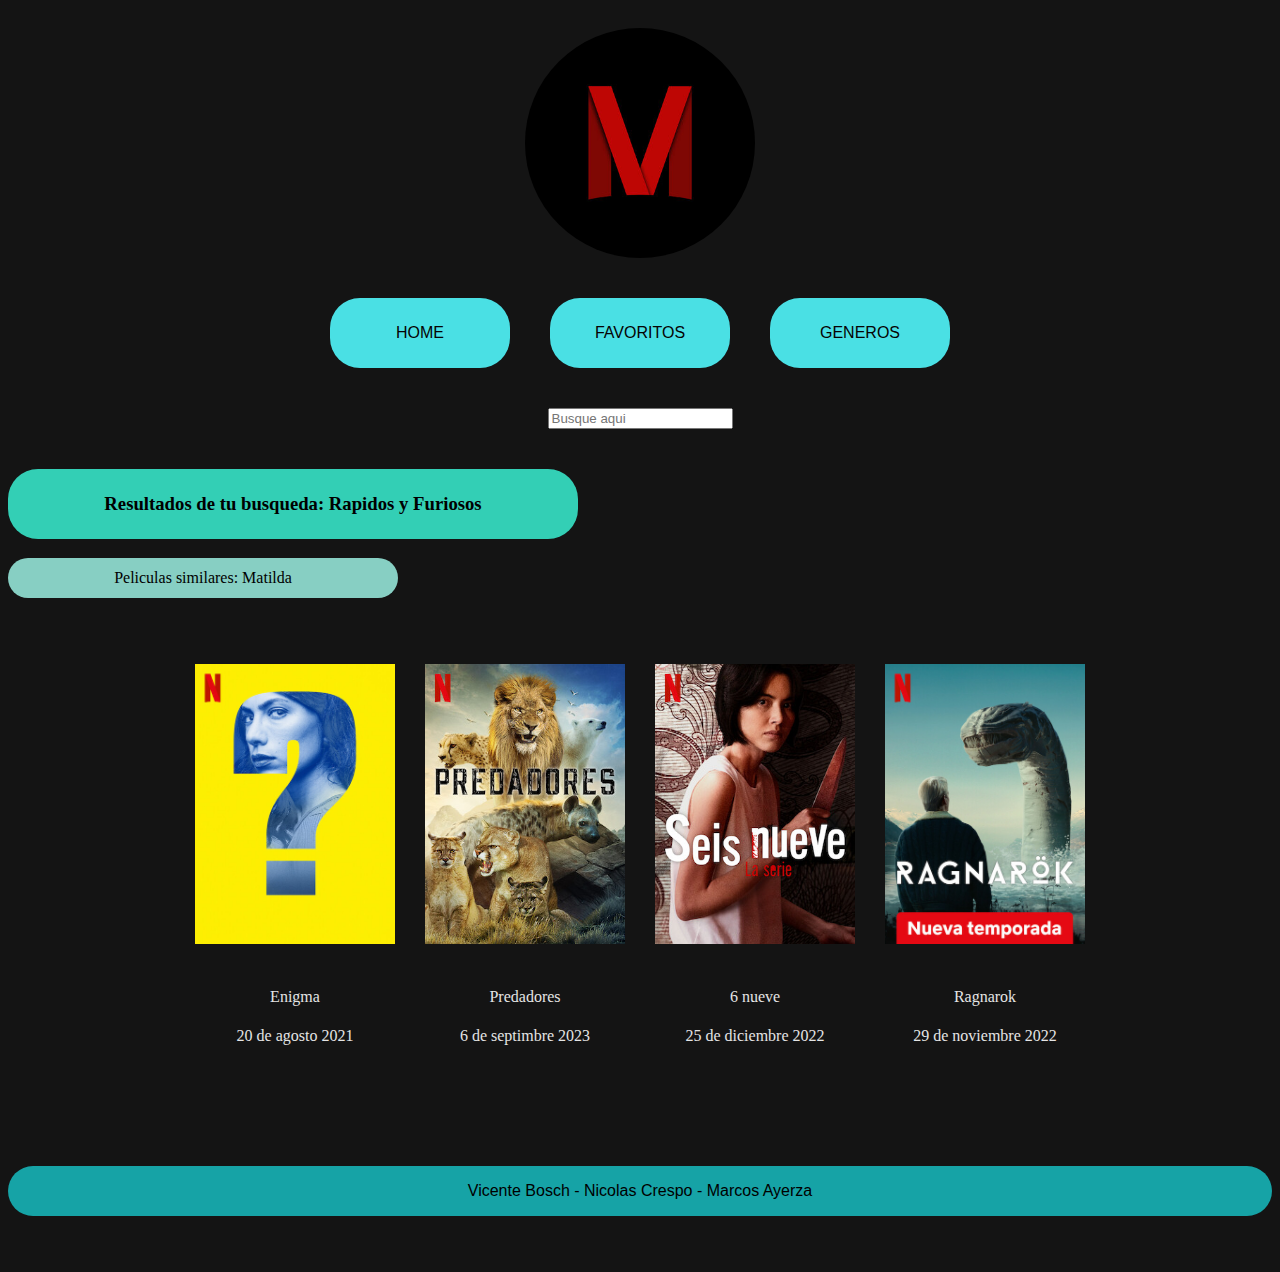
==== busqueda.html @ 16304ff2 "reorganice los archivos" ====
<!DOCTYPE html>
<html lang="en">

<head>
    <meta charset="UTF-8">
    <meta name="viewport" content="width=device-width, initial-scale=1.0">
    <title>Document</title>
    <link rel="stylesheet" href="../css/style.css">
</head>

<body class="fondo">
    <header>
        <section class="header">
            <article class="ubicacionLogo">
                <img class="logo" src="./img/logo.jpeg" alt="logo">
            </article>


            <nav class="navegacion">
                <ul class="nav-ul">
                    <li class="menu"> <a href="./home.html">HOME</a></li>
                    <li class="menu"> <a href="./favoritos.html">FAVORITOS</a></li>
                    <li class="menu"> <a href="./genero.html">GENEROS</a></li>
                </ul>
            </nav>

            <article class="barra">
                <form class="form" action="busqueda.html" method="get">
                    <div>
                        <input type="text" name="busqueda" value="" placeholder="Busque aqui">
                    </div>

                </form>
            </article>

        </section>
    </header>
    <main>
        <h3 class="menuBusqueda">Resultados de tu busqueda: Rapidos y Furiosos</h3>
        <p class="busquedaReco">Peliculas similares: Matilda</p>
        <p class="oculto">No se encontro tu busqueda: Rapidos y Furiosos</p>

        <div class="grupo1">

            <article class="card">
                <a href="./detalleSeries.html">
                    <img class="imagenes" src="./img/ser2.jpeg" alt="">
                </a>
                <p class="texto">Enigma</p>
                <p class="texto">20 de agosto 2021</p>

            </article>
            <article class="card">
                <a href="./detalleSeries.html">
                    <img class="imagenes" src="./img/ser3.jpeg" alt="">
                </a>
                <p class="texto">Predadores</p>
                <p class="texto">6 de septimbre 2023</p>

            </article>
            <article class="card">
                <a href="./detalleSeries.html">
                    <img class="imagenes" src="./img/ser4.jpeg" alt="">
                </a>
                <p class="texto">6 nueve</p>
                <p class="texto">25 de diciembre 2022</p>

            </article>
            <article class="card">
                <a href="./detalleSeries.html">
                    <img class="imagenes" src="./img/ser5.jpeg" alt="">
                </a>
                <p class="texto">Ragnarok</p>
                <p class="texto">29 de noviembre 2022</p>

            </article>
        </div>


    </main>
    <footer>

        <section>
            <article class="nav-ul">
                <p class="footer">Vicente Bosch - Nicolas Crespo - Marcos Ayerza</p>
            </article>
        </section>
    </footer>
</body>

</html>
---- css/style.css ----
/*fondo de la pagina*/

html {
    font-family: Verdana;
    background-color: #141414;
}


/*creando el header*/

.logo {
    margin-top: 20px;
    border-radius: 150px;
    width: 230px;
}

.ubicacionLogo {
    display: flex;
    justify-content: center;
    align-items: center;
}

.navegacion{
    margin-bottom: 40px;
}

.nav-ul {
    list-style: none;
    padding: 0;
    margin: 0;
    display: flex;
    margin-top: 40px;
    margin-bottom: 40px;
    justify-content: center;
    font-family: Arial, sans-serif;
}

.menu {
    margin: 0 20px;
    background-color: #4AE0E4;
    height: 70px;
    width: 180px;
    display: flex;
    justify-content: center;
    align-items: center;
    border-radius: 30px;
}

/*ASPECTOS GENERALES DE LA PAGINA*/

.imagenes {
    object-fit: contain;
    width: 200px;
    height: 350px;
}

.menu a {
    text-decoration: none;
    color: #060303;
}

.barra {
    display: flex;
    justify-content: center;
}

.footer {
    background-color: #16A3A6;
    height: 50px;
    width: 100%;
    display: flex;
    justify-content: center;
    align-items: center;
    border-radius: 30px;
    margin-top: 50px;
}

/*ajustando formatos de subtitulos*/
.ajustes {
    background-color: #33CFB5;
    height: 70px;
    width: 100%;
    display: flex;
    justify-content: center;
    align-items: center;
    border-radius: 30px;
    font-family: Verdana;
    font-weight: 500;
    margin-top: 50px;
    color: #060303;
}

/*Contenedor padre de las imagenes*/
.grupo1 {
   
    display: flex;
    flex-direction: row;
    flex-wrap: wrap;
    justify-content: center;

}
/*Contenedor padre de las imagenes empezando al reves*/
.grupo1Reverse {
    margin-top: 30px;
    display: flex;
    flex-direction: row-reverse;
    flex-wrap: wrap;
    justify-content: center;

}


.texto {
    list-style: none;
    display: flex;
    margin-top: 5px;
    margin-bottom: px;
    justify-content: center;
    font-family: Verdana;
    color: #e5e5e5;
}



/*GENEROS*/
.separando a {
    margin: 40px;
    color: #e5e5e5;
    text-decoration: none;
    font-size: 22px;
}
.lista-generos {
    text-decoration: none;
    list-style: none;
    font-family: Verdana;
    margin: 40px;
    display: flex;
    flex-direction: row;
    flex-wrap: wrap;
    justify-content: center;
    margin-top: 90px;
}


/* DETALLE GENEROS*/
/* Titulos*/
.ajustes1 {
    background-color: #6AC9EA;
    height: 80px;
    width: 100%;
    display: flex;
    justify-content: center;
    align-items: center;
    border-radius: 30px;
    font-family: Verdana;
    margin-bottom: 10px;
}
/*separando los elementos de la lista de generos*/
.card {
    padding: 15px;
    display: flex;
    justify-content: center;
    flex-direction: column;
    align-items: center;
}



/*DETALLE PELICULA*/


.toreto {
    display: flex;
    justify-content: center;
    align-items: center;
    flex-direction: column;

    border-radius: 70px solid;
}

.toreto2 {
    display: flex;
    border-radius: 30px black;
    flex-direction: column;
}



.estebody {
    color: #e5e5e5;
}

.parejo {

    display: flex;
    flex-direction: row;
    gap: 25px;
    text-decoration: none;
    background-color: rgb(88, 73, 73);
    margin: 5px;
    list-style: none;
    border-radius: 5px;
    padding-right: 40px;
}

.coin {
    color: green;
}

.ten {
    display: flex;
    font-weight: bold;
    color: blanchedalmond;
}

.sinop {
    display: flex;
    border-radius: 8px;
    background-color: rgb(88, 73, 73);
    width: 550px;
    padding: 10px;
    margin: 28px;
}

.botones {
    margin: 4px;
    width: 500px;
}

.arrab {
    margin-top: 11px;
}

.toreto3 {
    margin-top: 40px;
    width: 300px;
    height: 400px;
}

.toreto4 {
    font-weight: weight;
    font-family: 'Courier New', Courier, monospace;
}

.agregara {
    display: flex;
    width: 60px;
    display: flex;
    border-right-style: solid 12px black;
    border-bottom-style: solid 12px black;
    background-color: #363232;
    margin-bottom: 18px;
    height: 24px;
    color: #e5e5e5;

}

.agregarb {
    display: flex;
    width: 120px;
    display: flex;
    border-right-style: solid 12px black;
    border-bottom-style: solid 12px black;
    background-color: #363232;
    margin-bottom: 18px;
    color: #e5e5e5;

}

.apa {
    text-decoration: none;

}



/*Busqueda*/

.menuBusqueda {
    background-color: #33CFB5;
    height: 70px;
    width: 570px;
    display: flex;
    justify-content: center;
    align-items: center;
    border-radius: 30px;
    margin-top: 40px;
}

.busquedaReco {
    background-color: #87cfc3;
    height: 40px;
    width: 390px;
    display: flex;
    justify-content: center;
    align-items: center;
    border-radius: 30px;
}


.oculto {
    display: none;
}

/*Haciendo la pagian responsive*/


/*media querys de telefono*/
@media (max-width: 420px) {
    .header {
        display: flex;
        flex-direction: column;

    }

    .logo {
        width: 100px;
    }

    .nav-ul {
        display: flex;
        flex-direction: column;
        justify-content: center;
        align-items: center;

    }

    .menu {
        margin-top: 15px;
    }

    .grupo1 {
        display: flex;
        flex-direction: column;
        justify-content: center;
        align-items: center;
    }

    .separando {
        margin-top: 15px;
    }

    .footer {
        width: 365px;
    }

    .ajustes {
        width: 365px;

    }

    .sinop {

        width: 60vw;
        height: 250px;
    }

    .arrab {
        width: 80vw;

    }

    .detalles {
        width: 80vw;
        height: 140px;
        margin-top: 5px;
        padding: 3px;


    }

    .ho {
        width: 80vw;
    }

    .parejo {
        display: flex;
        flex-wrap: wrap;
    }

    .botones {
        width: 75vw;
    }
    }
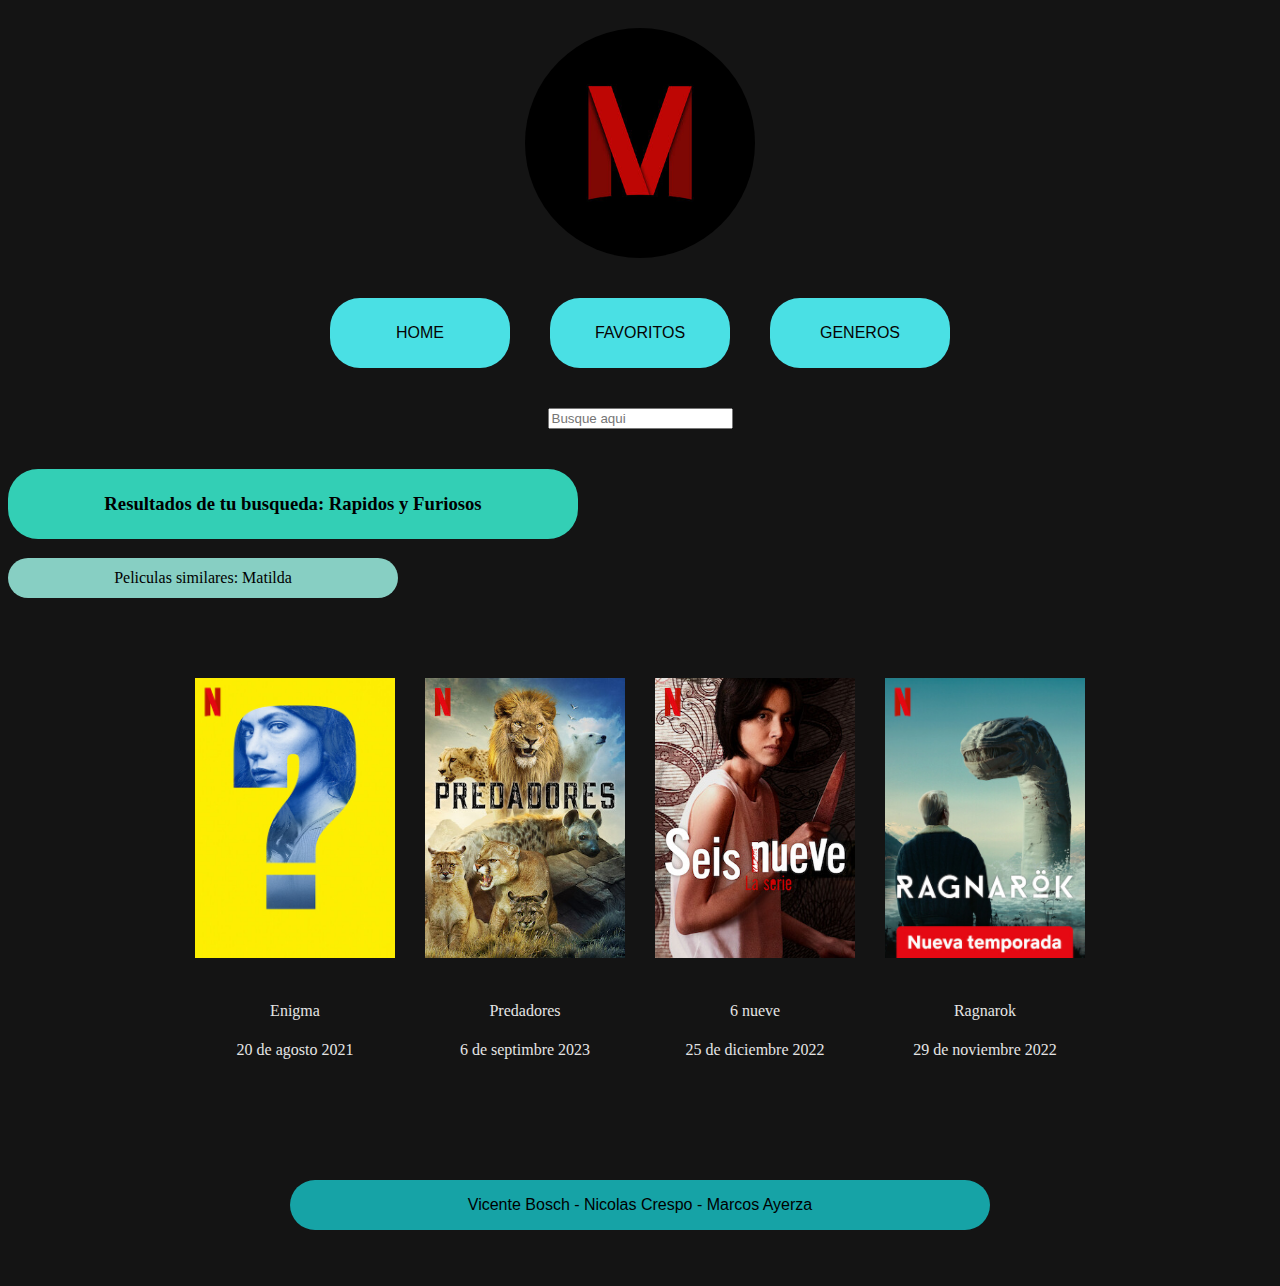
==== commit b3bf5614: "cambios" ====
--- a/busqueda.html
+++ b/busqueda.html
@@ -1,33 +1,31 @@
 <!DOCTYPE html>
 <html lang="en">
-
 <head>
     <meta charset="UTF-8">
     <meta name="viewport" content="width=device-width, initial-scale=1.0">
     <title>Document</title>
-    <link rel="stylesheet" href="../css/style.css">
+    <link rel="stylesheet" href="./css/style.css">
 </head>
-
 <body class="fondo">
     <header>
         <section class="header">
             <article class="ubicacionLogo">
                 <img class="logo" src="./img/logo.jpeg" alt="logo">
             </article>
+        
 
-
-            <nav class="navegacion">
-                <ul class="nav-ul">
-                    <li class="menu"> <a href="./home.html">HOME</a></li>
-                    <li class="menu"> <a href="./favoritos.html">FAVORITOS</a></li>
-                    <li class="menu"> <a href="./genero.html">GENEROS</a></li>
-                </ul>
-            </nav>
-
+        <nav class="navegacion">
+            <ul class="nav-ul">
+                <li class="menu"> <a href="./home.html">HOME</a></li>
+                <li class="menu"> <a href="./favoritos.html">FAVORITOS</a></li>
+                <li class="menu"> <a href="./genero.html">GENEROS</a></li>
+            </ul>
+        </nav>
+        
             <article class="barra">
                 <form class="form" action="busqueda.html" method="get">
                     <div>
-                        <input type="text" name="busqueda" value="" placeholder="Busque aqui">
+                        <input type="text" name="b" value="" placeholder="Busque aqui">
                     </div>
 
                 </form>
@@ -36,56 +34,55 @@
         </section>
     </header>
     <main>
-        <h3 class="menuBusqueda">Resultados de tu busqueda: Rapidos y Furiosos</h3>
-        <p class="busquedaReco">Peliculas similares: Matilda</p>
-        <p class="oculto">No se encontro tu busqueda: Rapidos y Furiosos</p>
+<h3 class="menuBusqueda">Resultados de tu busqueda: Rapidos y Furiosos</h3>
+<p class="busquedaReco">Peliculas similares: Matilda</p>
+<p class="oculto">No se encontro tu busqueda: Rapidos y Furiosos</p>
 
-        <div class="grupo1">
+<div class="grupo1">
+    
+    <article class="card">
+        <a href="./detalleSeries.html">
+            <img class="imagenes" src="./img/ser2.jpeg" alt="">
+        </a>
+        <p class="texto">Enigma</p>
+        <p class="texto">20 de agosto 2021</p>
 
-            <article class="card">
-                <a href="./detalleSeries.html">
-                    <img class="imagenes" src="./img/ser2.jpeg" alt="">
-                </a>
-                <p class="texto">Enigma</p>
-                <p class="texto">20 de agosto 2021</p>
+    </article>
+    <article class="card">
+        <a href="./detalleSeries.html">
+            <img class="imagenes" src="./img/ser3.jpeg" alt="">
+        </a>
+        <p class="texto">Predadores</p>
+        <p class="texto">6 de septimbre 2023</p>
 
-            </article>
-            <article class="card">
-                <a href="./detalleSeries.html">
-                    <img class="imagenes" src="./img/ser3.jpeg" alt="">
-                </a>
-                <p class="texto">Predadores</p>
-                <p class="texto">6 de septimbre 2023</p>
+    </article>
+    <article class="card">
+        <a href="./detalleSeries.html">
+            <img class="imagenes" src="./img/ser4.jpeg" alt="">
+        </a>
+        <p class="texto">6 nueve</p>
+        <p class="texto">25 de diciembre 2022</p>
 
-            </article>
-            <article class="card">
-                <a href="./detalleSeries.html">
-                    <img class="imagenes" src="./img/ser4.jpeg" alt="">
-                </a>
-                <p class="texto">6 nueve</p>
-                <p class="texto">25 de diciembre 2022</p>
+    </article>
+    <article class="card">
+        <a href="./detalleSeries.html">
+            <img class="imagenes" src="./img/ser5.jpeg" alt="">
+        </a>
+        <p class="texto">Ragnarok</p>
+        <p class="texto">29 de noviembre 2022</p>
 
-            </article>
-            <article class="card">
-                <a href="./detalleSeries.html">
-                    <img class="imagenes" src="./img/ser5.jpeg" alt="">
-                </a>
-                <p class="texto">Ragnarok</p>
-                <p class="texto">29 de noviembre 2022</p>
-
-            </article>
-        </div>
+    </article>
+</div>
 
 
     </main>
-    <footer>
+<footer>
 
-        <section>
-            <article class="nav-ul">
-                <p class="footer">Vicente Bosch - Nicolas Crespo - Marcos Ayerza</p>
-            </article>
-        </section>
-    </footer>
+    <section>
+        <article class="nav-ul">
+            <p class="footer">Vicente Bosch - Nicolas Crespo - Marcos Ayerza</p>
+        </article>
+    </section>
+</footer>
 </body>
-
 </html>--- a/css/style.css
+++ b/css/style.css
@@ -18,10 +18,6 @@
     display: flex;
     justify-content: center;
     align-items: center;
-}
-
-.navegacion{
-    margin-bottom: 40px;
 }
 
 .nav-ul {
@@ -67,12 +63,31 @@
 .footer {
     background-color: #16A3A6;
     height: 50px;
-    width: 100%;
+    width: 700px;
     display: flex;
     justify-content: center;
     align-items: center;
     border-radius: 30px;
     margin-top: 50px;
+}
+
+.grupo1 {
+    margin-top: 30px;
+    display: flex;
+    flex-direction: row;
+    flex-wrap: wrap;
+    justify-content: center;
+
+}
+
+.texto {
+    list-style: none;
+    display: flex;
+    margin-top: 5px;
+    margin-bottom: px;
+    justify-content: center;
+    font-family: Verdana;
+    color: #e5e5e5;
 }
 
 /*ajustando formatos de subtitulos*/
@@ -86,41 +101,23 @@
     border-radius: 30px;
     font-family: Verdana;
     font-weight: 500;
-    margin-top: 50px;
-    color: #060303;
-}
-
-/*Contenedor padre de las imagenes*/
-.grupo1 {
-   
+}
+
+.lista-elementos {
+    padding: 0px;
+}
+
+.lista-generos {
+    text-decoration: none;
+    list-style: none;
+    font-family: Verdana;
+    margin: 40px;
     display: flex;
     flex-direction: row;
     flex-wrap: wrap;
     justify-content: center;
-
-}
-/*Contenedor padre de las imagenes empezando al reves*/
-.grupo1Reverse {
-    margin-top: 30px;
-    display: flex;
-    flex-direction: row-reverse;
-    flex-wrap: wrap;
-    justify-content: center;
-
-}
-
-
-.texto {
-    list-style: none;
-    display: flex;
-    margin-top: 5px;
-    margin-bottom: px;
-    justify-content: center;
-    font-family: Verdana;
-    color: #e5e5e5;
-}
-
-
+    margin-top: 90px;
+}
 
 /*GENEROS*/
 .separando a {
@@ -128,22 +125,11 @@
     color: #e5e5e5;
     text-decoration: none;
     font-size: 22px;
-}
-.lista-generos {
-    text-decoration: none;
-    list-style: none;
-    font-family: Verdana;
-    margin: 40px;
-    display: flex;
-    flex-direction: row;
-    flex-wrap: wrap;
-    justify-content: center;
-    margin-top: 90px;
-}
-
+
+
+}
 
 /* DETALLE GENEROS*/
-/* Titulos*/
 .ajustes1 {
     background-color: #6AC9EA;
     height: 80px;
@@ -155,7 +141,10 @@
     font-family: Verdana;
     margin-bottom: 10px;
 }
+
+
 /*separando los elementos de la lista de generos*/
+
 .card {
     padding: 15px;
     display: flex;
@@ -164,11 +153,6 @@
     align-items: center;
 }
 
-
-
-/*DETALLE PELICULA*/
-
-
 .toreto {
     display: flex;
     justify-content: center;
@@ -184,7 +168,9 @@
     flex-direction: column;
 }
 
-
+.cal {
+    display: flex;
+}
 
 .estebody {
     color: #e5e5e5;
@@ -272,9 +258,11 @@
 
 }
 
-
-
-/*Busqueda*/
+.oculto {
+    display: none;
+}
+
+/*busqueda*/
 
 .menuBusqueda {
     background-color: #33CFB5;
@@ -295,11 +283,6 @@
     justify-content: center;
     align-items: center;
     border-radius: 30px;
-}
-
-
-.oculto {
-    display: none;
 }
 
 /*Haciendo la pagian responsive*/
@@ -360,7 +343,7 @@
 
     }
 
-    .detalles {
+    .hola {
         width: 80vw;
         height: 140px;
         margin-top: 5px;
@@ -381,14 +364,10 @@
     .botones {
         width: 75vw;
     }
-    }
-
-       
-
-
-
-
-
-
-
-
+}
+
+
+
+
+
+
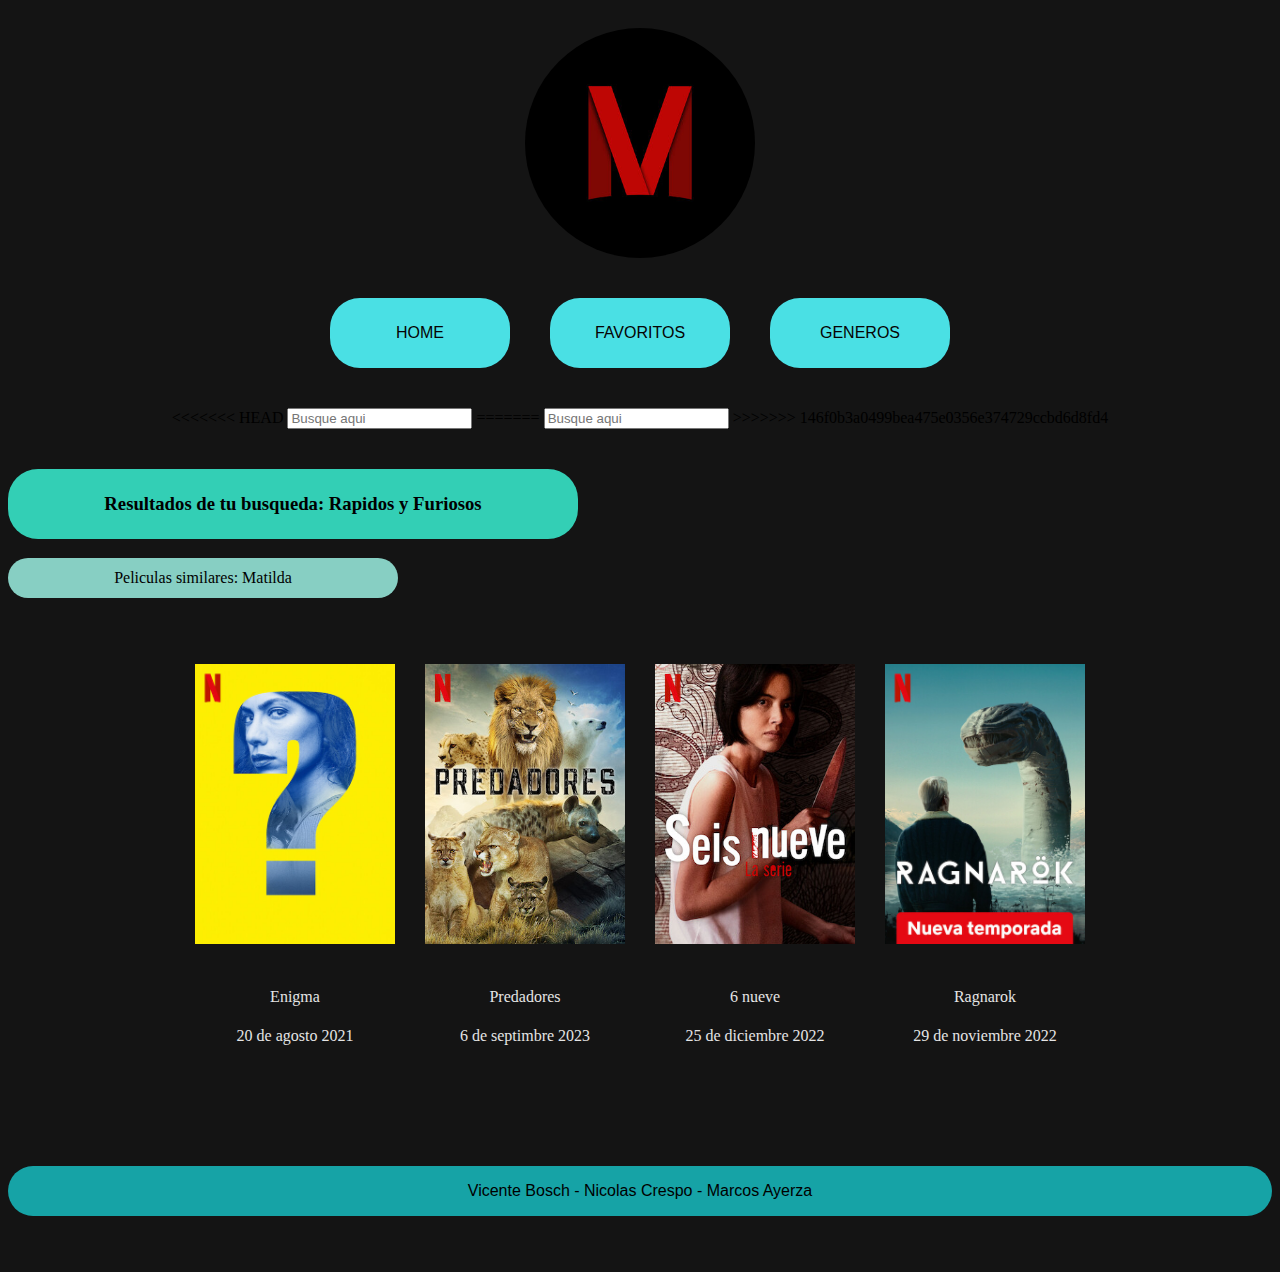
==== commit 53e0d64f: "cambios" ====
--- a/busqueda.html
+++ b/busqueda.html
@@ -1,31 +1,38 @@
 <!DOCTYPE html>
 <html lang="en">
+
 <head>
     <meta charset="UTF-8">
     <meta name="viewport" content="width=device-width, initial-scale=1.0">
     <title>Document</title>
     <link rel="stylesheet" href="./css/style.css">
+    <link rel="stylesheet" href="./css/cssjava.css">
 </head>
+
 <body class="fondo">
     <header>
         <section class="header">
             <article class="ubicacionLogo">
                 <img class="logo" src="./img/logo.jpeg" alt="logo">
             </article>
-        
 
-        <nav class="navegacion">
-            <ul class="nav-ul">
-                <li class="menu"> <a href="./home.html">HOME</a></li>
-                <li class="menu"> <a href="./favoritos.html">FAVORITOS</a></li>
-                <li class="menu"> <a href="./genero.html">GENEROS</a></li>
-            </ul>
-        </nav>
-        
+
+            <nav class="navegacion">
+                <ul class="nav-ul">
+                    <li class="menu"> <a href="./home.html">HOME</a></li>
+                    <li class="menu"> <a href="./favoritos.html">FAVORITOS</a></li>
+                    <li class="menu"> <a href="./genero.html">GENEROS</a></li>
+                </ul>
+            </nav>
+
             <article class="barra">
                 <form class="form" action="busqueda.html" method="get">
                     <div>
+<<<<<<< HEAD
                         <input type="text" name="b" value="" placeholder="Busque aqui">
+=======
+                        <input type="text" name="busqueda" value="" placeholder="Busque aqui">
+>>>>>>> 146f0b3a0499bea475e0356e374729ccbd6d8fd4
                     </div>
 
                 </form>
@@ -34,55 +41,56 @@
         </section>
     </header>
     <main>
-<h3 class="menuBusqueda">Resultados de tu busqueda: Rapidos y Furiosos</h3>
-<p class="busquedaReco">Peliculas similares: Matilda</p>
-<p class="oculto">No se encontro tu busqueda: Rapidos y Furiosos</p>
+        <h3 class="menuBusqueda">Resultados de tu busqueda: Rapidos y Furiosos</h3>
+        <p class="busquedaReco">Peliculas similares: Matilda</p>
+        <p class="oculto">No se encontro tu busqueda: Rapidos y Furiosos</p>
 
-<div class="grupo1">
-    
-    <article class="card">
-        <a href="./detalleSeries.html">
-            <img class="imagenes" src="./img/ser2.jpeg" alt="">
-        </a>
-        <p class="texto">Enigma</p>
-        <p class="texto">20 de agosto 2021</p>
+        <div class="grupo1">
 
-    </article>
-    <article class="card">
-        <a href="./detalleSeries.html">
-            <img class="imagenes" src="./img/ser3.jpeg" alt="">
-        </a>
-        <p class="texto">Predadores</p>
-        <p class="texto">6 de septimbre 2023</p>
+            <article class="card">
+                <a href="./detalleSeries.html">
+                    <img class="imagenes" src="./img/ser2.jpeg" alt="">
+                </a>
+                <p class="texto">Enigma</p>
+                <p class="texto">20 de agosto 2021</p>
 
-    </article>
-    <article class="card">
-        <a href="./detalleSeries.html">
-            <img class="imagenes" src="./img/ser4.jpeg" alt="">
-        </a>
-        <p class="texto">6 nueve</p>
-        <p class="texto">25 de diciembre 2022</p>
+            </article>
+            <article class="card">
+                <a href="./detalleSeries.html">
+                    <img class="imagenes" src="./img/ser3.jpeg" alt="">
+                </a>
+                <p class="texto">Predadores</p>
+                <p class="texto">6 de septimbre 2023</p>
 
-    </article>
-    <article class="card">
-        <a href="./detalleSeries.html">
-            <img class="imagenes" src="./img/ser5.jpeg" alt="">
-        </a>
-        <p class="texto">Ragnarok</p>
-        <p class="texto">29 de noviembre 2022</p>
+            </article>
+            <article class="card">
+                <a href="./detalleSeries.html">
+                    <img class="imagenes" src="./img/ser4.jpeg" alt="">
+                </a>
+                <p class="texto">6 nueve</p>
+                <p class="texto">25 de diciembre 2022</p>
 
-    </article>
-</div>
+            </article>
+            <article class="card">
+                <a href="./detalleSeries.html">
+                    <img class="imagenes" src="./img/ser5.jpeg" alt="">
+                </a>
+                <p class="texto">Ragnarok</p>
+                <p class="texto">29 de noviembre 2022</p>
+
+            </article>
+        </div>
 
 
     </main>
-<footer>
+    <footer>
 
-    <section>
-        <article class="nav-ul">
-            <p class="footer">Vicente Bosch - Nicolas Crespo - Marcos Ayerza</p>
-        </article>
-    </section>
-</footer>
+        <section>
+            <article class="nav-ul">
+                <p class="footer">Vicente Bosch - Nicolas Crespo - Marcos Ayerza</p>
+            </article>
+        </section>
+    </footer>
 </body>
+
 </html>--- a/css/style.css
+++ b/css/style.css
@@ -18,6 +18,10 @@
     display: flex;
     justify-content: center;
     align-items: center;
+}
+
+.navegacion{
+    margin-bottom: 40px;
 }
 
 .nav-ul {
@@ -63,31 +67,12 @@
 .footer {
     background-color: #16A3A6;
     height: 50px;
-    width: 700px;
+    width: 100%;
     display: flex;
     justify-content: center;
     align-items: center;
     border-radius: 30px;
     margin-top: 50px;
-}
-
-.grupo1 {
-    margin-top: 30px;
-    display: flex;
-    flex-direction: row;
-    flex-wrap: wrap;
-    justify-content: center;
-
-}
-
-.texto {
-    list-style: none;
-    display: flex;
-    margin-top: 5px;
-    margin-bottom: px;
-    justify-content: center;
-    font-family: Verdana;
-    color: #e5e5e5;
 }
 
 /*ajustando formatos de subtitulos*/
@@ -101,23 +86,41 @@
     border-radius: 30px;
     font-family: Verdana;
     font-weight: 500;
-}
-
-.lista-elementos {
-    padding: 0px;
-}
-
-.lista-generos {
-    text-decoration: none;
-    list-style: none;
-    font-family: Verdana;
-    margin: 40px;
+    margin-top: 50px;
+    color: #060303;
+}
+
+/*Contenedor padre de las imagenes*/
+.grupo1 {
+   
     display: flex;
     flex-direction: row;
     flex-wrap: wrap;
     justify-content: center;
-    margin-top: 90px;
-}
+
+}
+/*Contenedor padre de las imagenes empezando al reves*/
+.grupo1Reverse {
+    margin-top: 30px;
+    display: flex;
+    flex-direction: row-reverse;
+    flex-wrap: wrap;
+    justify-content: center;
+
+}
+
+
+.texto {
+    list-style: none;
+    display: flex;
+    margin-top: 5px;
+    margin-bottom: px;
+    justify-content: center;
+    font-family: Verdana;
+    color: #e5e5e5;
+}
+
+
 
 /*GENEROS*/
 .separando a {
@@ -125,11 +128,22 @@
     color: #e5e5e5;
     text-decoration: none;
     font-size: 22px;
-
-
-}
+}
+.lista-generos {
+    text-decoration: none;
+    list-style: none;
+    font-family: Verdana;
+    margin: 40px;
+    display: flex;
+    flex-direction: row;
+    flex-wrap: wrap;
+    justify-content: center;
+    margin-top: 90px;
+}
+
 
 /* DETALLE GENEROS*/
+/* Titulos*/
 .ajustes1 {
     background-color: #6AC9EA;
     height: 80px;
@@ -141,10 +155,7 @@
     font-family: Verdana;
     margin-bottom: 10px;
 }
-
-
 /*separando los elementos de la lista de generos*/
-
 .card {
     padding: 15px;
     display: flex;
@@ -153,6 +164,11 @@
     align-items: center;
 }
 
+
+
+/*DETALLE PELICULA*/
+
+
 .toreto {
     display: flex;
     justify-content: center;
@@ -168,9 +184,7 @@
     flex-direction: column;
 }
 
-.cal {
-    display: flex;
-}
+
 
 .estebody {
     color: #e5e5e5;
@@ -258,11 +272,9 @@
 
 }
 
-.oculto {
-    display: none;
-}
-
-/*busqueda*/
+
+
+/*Busqueda*/
 
 .menuBusqueda {
     background-color: #33CFB5;
@@ -283,6 +295,11 @@
     justify-content: center;
     align-items: center;
     border-radius: 30px;
+}
+
+
+.oculto {
+    display: none;
 }
 
 /*Haciendo la pagian responsive*/
@@ -343,7 +360,7 @@
 
     }
 
-    .hola {
+    .detalles {
         width: 80vw;
         height: 140px;
         margin-top: 5px;
@@ -364,10 +381,18 @@
     .botones {
         width: 75vw;
     }
-}
-
-
-
-
-
-
+<<<<<<< HEAD
+}
+=======
+    }
+
+       
+
+
+>>>>>>> 146f0b3a0499bea475e0356e374729ccbd6d8fd4
+
+
+
+
+
+
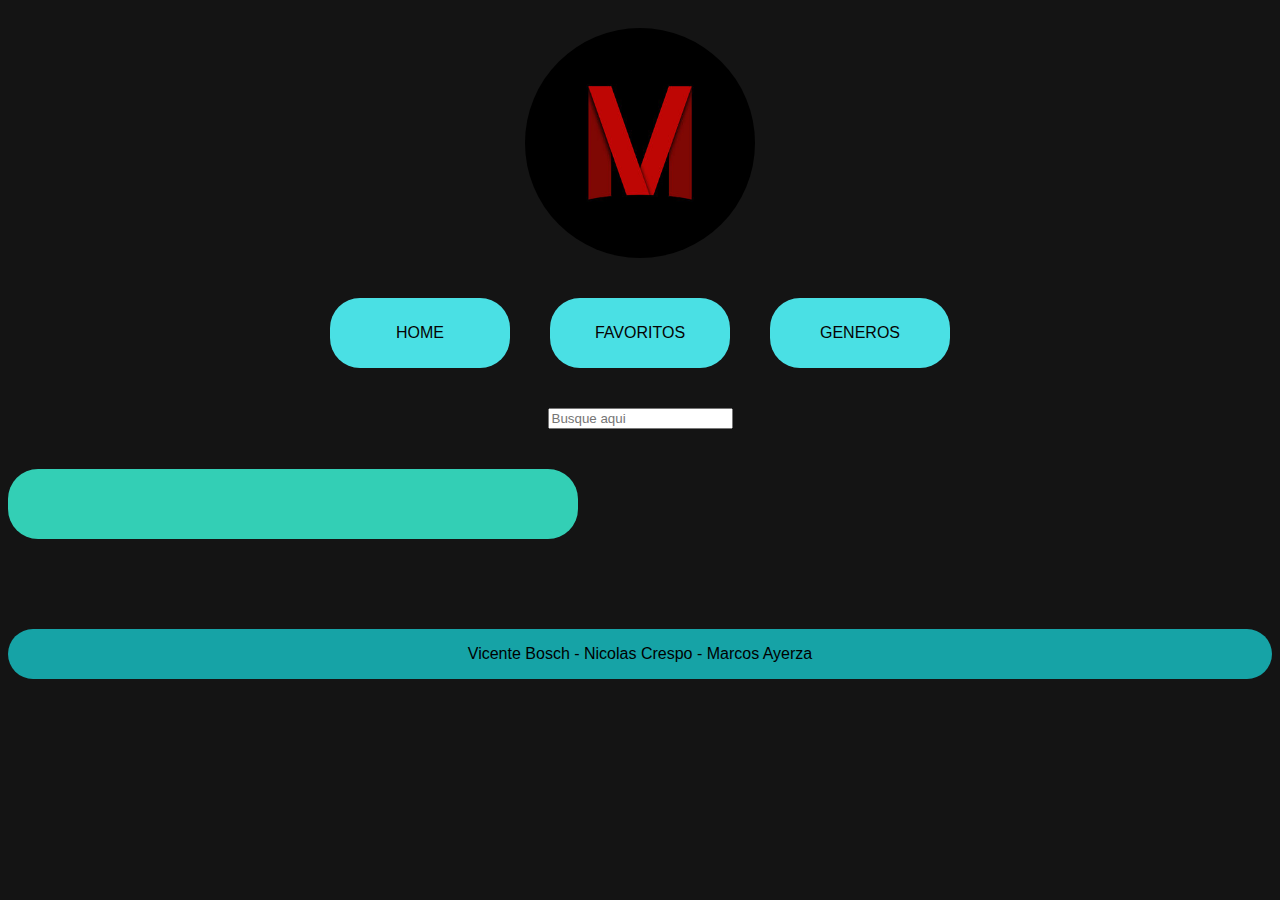
==== commit 0dc3d42f: "Cambios en todo el html del home y busqueda, con sus js" ====
--- a/busqueda.html
+++ b/busqueda.html
@@ -28,11 +28,7 @@
             <article class="barra">
                 <form class="form" action="busqueda.html" method="get">
                     <div>
-<<<<<<< HEAD
                         <input type="text" name="b" value="" placeholder="Busque aqui">
-=======
-                        <input type="text" name="busqueda" value="" placeholder="Busque aqui">
->>>>>>> 146f0b3a0499bea475e0356e374729ccbd6d8fd4
                     </div>
 
                 </form>
@@ -41,44 +37,13 @@
         </section>
     </header>
     <main>
-        <h3 class="menuBusqueda">Resultados de tu busqueda: Rapidos y Furiosos</h3>
-        <p class="busquedaReco">Peliculas similares: Matilda</p>
+        <h3 class="menuBusqueda" id = "menuBusqueda"></h3>
+       
         <p class="oculto">No se encontro tu busqueda: Rapidos y Furiosos</p>
 
-        <div class="grupo1">
+        <div class="grupo1" id = "areaResultados">
 
-            <article class="card">
-                <a href="./detalleSeries.html">
-                    <img class="imagenes" src="./img/ser2.jpeg" alt="">
-                </a>
-                <p class="texto">Enigma</p>
-                <p class="texto">20 de agosto 2021</p>
-
-            </article>
-            <article class="card">
-                <a href="./detalleSeries.html">
-                    <img class="imagenes" src="./img/ser3.jpeg" alt="">
-                </a>
-                <p class="texto">Predadores</p>
-                <p class="texto">6 de septimbre 2023</p>
-
-            </article>
-            <article class="card">
-                <a href="./detalleSeries.html">
-                    <img class="imagenes" src="./img/ser4.jpeg" alt="">
-                </a>
-                <p class="texto">6 nueve</p>
-                <p class="texto">25 de diciembre 2022</p>
-
-            </article>
-            <article class="card">
-                <a href="./detalleSeries.html">
-                    <img class="imagenes" src="./img/ser5.jpeg" alt="">
-                </a>
-                <p class="texto">Ragnarok</p>
-                <p class="texto">29 de noviembre 2022</p>
-
-            </article>
+            
         </div>
 
 
@@ -91,6 +56,8 @@
             </article>
         </section>
     </footer>
+
+    <script src="./archivos_js/search-results.js"></script>
 </body>
 
-</html>+</html>
--- a/css/style.css
+++ b/css/style.css
@@ -1,5 +1,3 @@
-/*fondo de la pagina*/
-
 html {
     font-family: Verdana;
     background-color: #141414;
@@ -52,6 +50,7 @@
     object-fit: contain;
     width: 200px;
     height: 350px;
+    max-height: 300px;
 }
 
 .menu a {
@@ -91,33 +90,56 @@
 }
 
 /*Contenedor padre de las imagenes*/
-.grupo1 {
+.hijo1 {
    
     display: flex;
     flex-direction: row;
     flex-wrap: wrap;
     justify-content: center;
-
-}
-/*Contenedor padre de las imagenes empezando al reves*/
-.grupo1Reverse {
-    margin-top: 30px;
-    display: flex;
-    flex-direction: row-reverse;
+    height: auto;
+
+}
+.hijo2 {
+   
+    display: flex;
+    flex-direction: row;
     flex-wrap: wrap;
     justify-content: center;
 
 }
+.hijo3 {
+   
+    display: flex;
+    flex-direction: row;
+    flex-wrap: wrap;
+    justify-content: center;
+
+}
+
+
 
 
 .texto {
     list-style: none;
     display: flex;
-    margin-top: 5px;
-    margin-bottom: px;
-    justify-content: center;
-    font-family: Verdana;
-    color: #e5e5e5;
+    margin-top: 0px;
+    margin-bottom: 0px;
+    justify-content: center;
+    font-family: Verdana;
+    color: #e5e5e5;
+    overflow: auto;
+    max-height: 50px;
+} 
+
+.titulo {
+    list-style: none;
+    display: flex;
+    margin-top: 0px;
+    margin-bottom: 0px;
+    justify-content: center;
+    font-family: Verdana;
+    color: #e5e5e5;
+    text-align: center;
 }
 
 
@@ -162,12 +184,24 @@
     justify-content: center;
     flex-direction: column;
     align-items: center;
-}
-
+    width: 200px;
+    
+}
 
 
 /*DETALLE PELICULA*/
-
+.subtitulo {
+    background-color: #33CFB5;
+    height: 70px;
+    width: 30%;
+    display: flex;
+    justify-content: center;
+    align-items: center;
+    border-radius: 30px;
+    font-family: Verdana;
+    font-weight: 500;
+    margin-top: 50px;
+}
 
 .toreto {
     display: flex;
@@ -184,7 +218,9 @@
     flex-direction: column;
 }
 
-
+.cal {
+    display: flex;
+}
 
 .estebody {
     color: #e5e5e5;
@@ -287,15 +323,6 @@
     margin-top: 40px;
 }
 
-.busquedaReco {
-    background-color: #87cfc3;
-    height: 40px;
-    width: 390px;
-    display: flex;
-    justify-content: center;
-    align-items: center;
-    border-radius: 30px;
-}
 
 
 .oculto {
@@ -306,6 +333,7 @@
 
 
 /*media querys de telefono*/
+
 @media (max-width: 420px) {
     .header {
         display: flex;
@@ -334,8 +362,23 @@
         flex-direction: column;
         justify-content: center;
         align-items: center;
-    }
-
+        
+    }
+
+    #areaResultados{
+        display: flex;
+        flex-direction: column;
+        justify-content: center;
+        align-items: center;
+    }
+
+    .contenedorPadre {
+        display: flex;
+        flex-direction: column;
+        justify-content: center;
+        align-items: center;
+    }
+    
     .separando {
         margin-top: 15px;
     }
@@ -381,18 +424,4 @@
     .botones {
         width: 75vw;
     }
-<<<<<<< HEAD
-}
-=======
-    }
-
-       
-
-
->>>>>>> 146f0b3a0499bea475e0356e374729ccbd6d8fd4
-
-
-
-
-
-
+    }
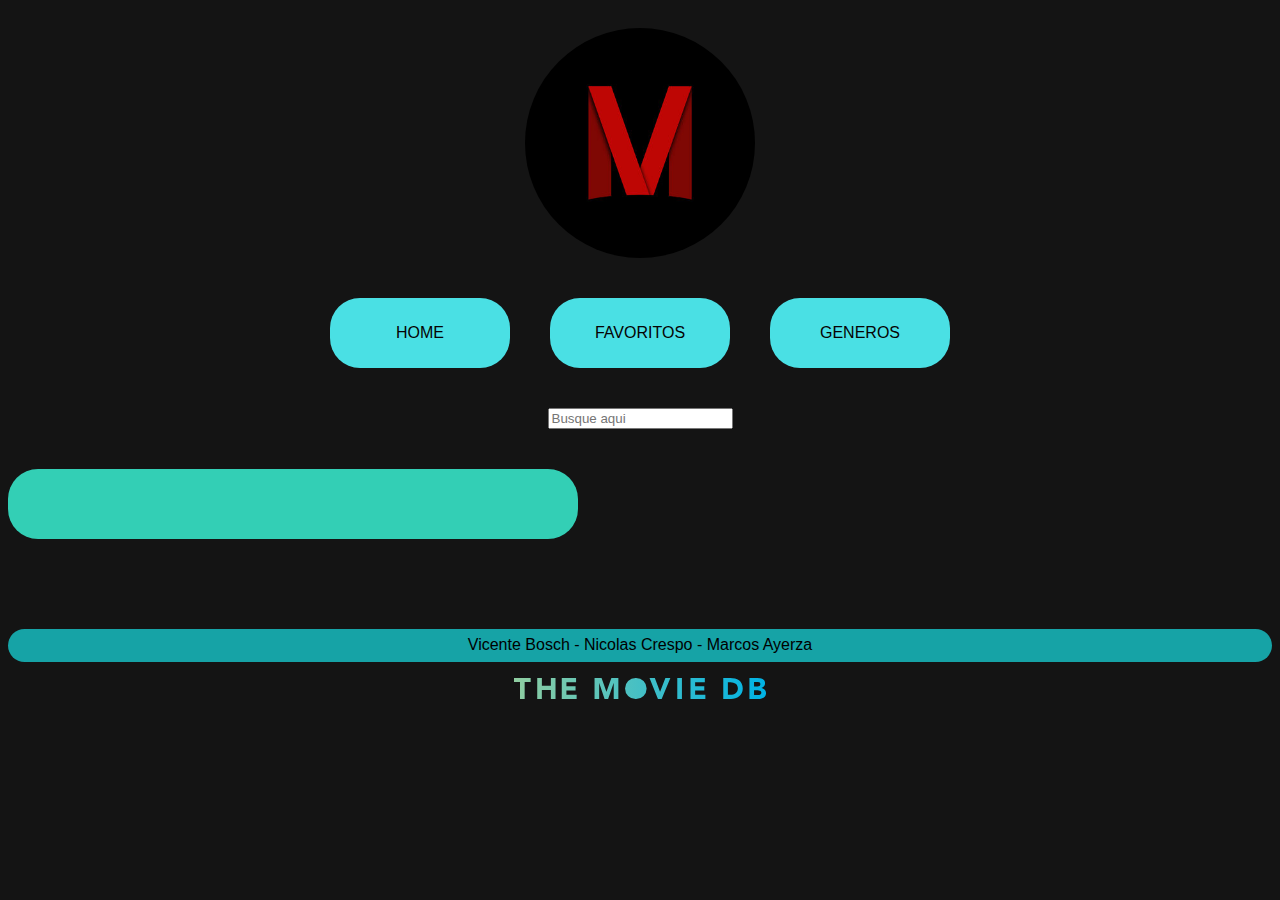
==== commit f4d9bd6d: "Agregue el logo al footer" ====
--- a/busqueda.html
+++ b/busqueda.html
@@ -51,9 +51,11 @@
     <footer>
 
         <section>
-            <article class="nav-ul">
+            <article class="nav-ul cajaPadreFooter">
                 <p class="footer">Vicente Bosch - Nicolas Crespo - Marcos Ayerza</p>
+                <img class="logoApi" src="./img/blue_long_1-8ba2ac31f354005783fab473602c34c3f4fd207150182061e425d366e4f34596.svg" alt="">
             </article>
+            
         </section>
     </footer>
 
--- a/css/style.css
+++ b/css/style.css
@@ -64,14 +64,30 @@
 }
 
 .footer {
+    
+    height: 70px;
+    width: 100%;
+    display: flex;
+    justify-content: center;
+    align-items: center;
+    border-radius: 30px;
+    margin-top: 50px;
     background-color: #16A3A6;
-    height: 50px;
+}
+.cajaPadreFooter{
+    display: flex;
+    flex-direction: column;
+    height: 120px;
     width: 100%;
-    display: flex;
-    justify-content: center;
-    align-items: center;
-    border-radius: 30px;
-    margin-top: 50px;
+    align-items: center;
+
+
+}
+.logoApi{
+    max-width: 20%;
+    height: auto;
+    align-items: center;
+    justify-content: center;
 }
 
 /*ajustando formatos de subtitulos*/
@@ -150,6 +166,14 @@
     color: #e5e5e5;
     text-decoration: none;
     font-size: 22px;
+    margin: 65px;
+    margin-top: 40px;
+    font-weight: bold;
+}
+.genero1{
+    display: flex;
+    flex-direction: column;
+    
 }
 .lista-generos {
     text-decoration: none;
@@ -159,8 +183,8 @@
     display: flex;
     flex-direction: row;
     flex-wrap: wrap;
-    justify-content: center;
     margin-top: 90px;
+    gap: 45px;
 }
 
 
